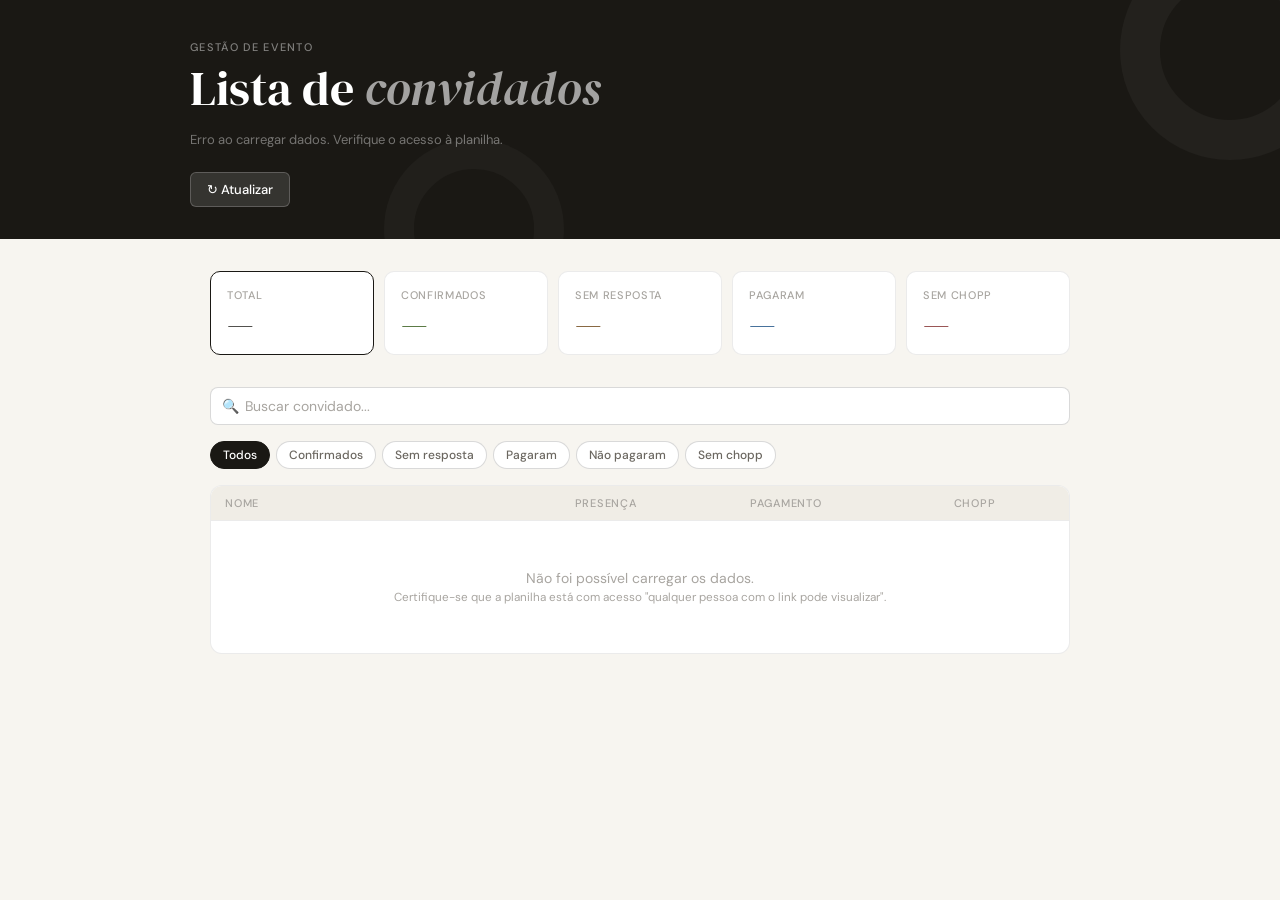
==== convidados.html @ ced41379 "Add files via upload" ====
<!DOCTYPE html>
<html lang="pt-BR">
<head>
  <meta charset="UTF-8" />
  <meta name="viewport" content="width=device-width, initial-scale=1.0" />
  <title>Painel de Convidados</title>
  <link href="https://fonts.googleapis.com/css2?family=DM+Serif+Display:ital@0;1&family=DM+Sans:wght@300;400;500&display=swap" rel="stylesheet" />
  <style>
    *, *::before, *::after { box-sizing: border-box; margin: 0; padding: 0; }

    :root {
      --bg: #F7F5F0;
      --surface: #FFFFFF;
      --surface2: #F0EDE6;
      --text: #1A1814;
      --text2: #6B6760;
      --text3: #A8A5A0;
      --border: rgba(0,0,0,0.08);
      --border2: rgba(0,0,0,0.15);
      --green-bg: #EAF3DE;
      --green-text: #27500A;
      --amber-bg: #FAEEDA;
      --amber-text: #633806;
      --blue-bg: #E6F1FB;
      --blue-text: #0C447C;
      --red-bg: #FCEBEB;
      --red-text: #791F1F;
      --accent: #1A1814;
    }

    body {
      font-family: 'DM Sans', sans-serif;
      background: var(--bg);
      color: var(--text);
      min-height: 100vh;
      padding: 0;
    }

    header {
      background: var(--accent);
      padding: 2.5rem 2rem 2rem;
      position: relative;
      overflow: hidden;
    }

    header::before {
      content: '';
      position: absolute;
      top: -60px; right: -60px;
      width: 220px; height: 220px;
      border-radius: 50%;
      border: 40px solid rgba(255,255,255,0.04);
    }

    header::after {
      content: '';
      position: absolute;
      bottom: -80px; left: 30%;
      width: 180px; height: 180px;
      border-radius: 50%;
      border: 30px solid rgba(255,255,255,0.03);
    }

    .header-inner {
      max-width: 900px;
      margin: 0 auto;
      position: relative;
      z-index: 1;
    }

    .header-tag {
      font-size: 11px;
      font-weight: 500;
      letter-spacing: 0.12em;
      text-transform: uppercase;
      color: rgba(255,255,255,0.45);
      margin-bottom: 0.5rem;
    }

    header h1 {
      font-family: 'DM Serif Display', serif;
      font-size: clamp(2rem, 5vw, 3rem);
      color: #fff;
      font-weight: 400;
      line-height: 1.1;
    }

    header h1 em {
      font-style: italic;
      color: rgba(255,255,255,0.6);
    }

    .header-meta {
      margin-top: 1rem;
      font-size: 13px;
      color: rgba(255,255,255,0.4);
    }

    .header-actions {
      margin-top: 1.5rem;
      display: flex;
      gap: 8px;
      flex-wrap: wrap;
    }

    .btn {
      display: inline-flex;
      align-items: center;
      gap: 6px;
      font-family: 'DM Sans', sans-serif;
      font-size: 13px;
      font-weight: 500;
      padding: 8px 16px;
      border-radius: 6px;
      border: none;
      cursor: pointer;
      transition: opacity 0.15s, transform 0.1s;
    }
    .btn:active { transform: scale(0.98); }

    .btn-light {
      background: rgba(255,255,255,0.12);
      color: #fff;
      border: 1px solid rgba(255,255,255,0.2);
    }
    .btn-light:hover { background: rgba(255,255,255,0.18); }

    main {
      max-width: 900px;
      margin: 0 auto;
      padding: 2rem 1.25rem 4rem;
    }

    .stats {
      display: grid;
      grid-template-columns: repeat(auto-fit, minmax(130px, 1fr));
      gap: 10px;
      margin-bottom: 2rem;
    }

    .stat {
      background: var(--surface);
      border: 1px solid var(--border);
      border-radius: 10px;
      padding: 1rem 1rem 0.875rem;
      cursor: pointer;
      transition: border-color 0.15s, transform 0.1s;
    }
    .stat:hover { border-color: var(--border2); }
    .stat:active { transform: scale(0.98); }
    .stat.active { border-color: var(--accent); border-width: 1.5px; }

    .stat-label {
      font-size: 11px;
      font-weight: 500;
      letter-spacing: 0.06em;
      text-transform: uppercase;
      color: var(--text3);
      margin-bottom: 6px;
    }

    .stat-num {
      font-family: 'DM Serif Display', serif;
      font-size: 2rem;
      font-weight: 400;
      color: var(--text);
      line-height: 1;
    }

    .stat-sub {
      font-size: 11px;
      color: var(--text3);
      margin-top: 4px;
    }

    .stat.s-confirmados .stat-num { color: #27500A; }
    .stat.s-pendentes .stat-num { color: #633806; }
    .stat.s-pagaram .stat-num { color: #0C447C; }
    .stat.s-semchopp .stat-num { color: #791F1F; }

    .filters {
      display: flex;
      gap: 6px;
      flex-wrap: wrap;
      margin-bottom: 1rem;
    }

    .filter-btn {
      font-family: 'DM Sans', sans-serif;
      font-size: 12px;
      font-weight: 500;
      padding: 5px 12px;
      border-radius: 20px;
      border: 1px solid var(--border2);
      background: var(--surface);
      color: var(--text2);
      cursor: pointer;
      transition: all 0.15s;
    }
    .filter-btn:hover { border-color: var(--accent); color: var(--accent); }
    .filter-btn.active {
      background: var(--accent);
      color: #fff;
      border-color: var(--accent);
    }

    .search-wrap {
      margin-bottom: 1rem;
      position: relative;
    }

    .search-icon {
      position: absolute;
      left: 12px;
      top: 50%;
      transform: translateY(-50%);
      color: var(--text3);
      font-size: 14px;
      pointer-events: none;
    }

    #search {
      width: 100%;
      padding: 9px 12px 9px 34px;
      font-family: 'DM Sans', sans-serif;
      font-size: 14px;
      border: 1px solid var(--border2);
      border-radius: 8px;
      background: var(--surface);
      color: var(--text);
      outline: none;
      transition: border-color 0.15s;
    }
    #search:focus { border-color: var(--accent); }
    #search::placeholder { color: var(--text3); }

    .table-wrap {
      background: var(--surface);
      border: 1px solid var(--border);
      border-radius: 12px;
      overflow: hidden;
    }

    table {
      width: 100%;
      border-collapse: collapse;
      table-layout: fixed;
    }

    thead tr {
      background: var(--surface2);
      border-bottom: 1px solid var(--border);
    }

    th {
      text-align: left;
      padding: 10px 14px;
      font-size: 11px;
      font-weight: 500;
      letter-spacing: 0.07em;
      text-transform: uppercase;
      color: var(--text3);
    }
    th:not(:first-child) { text-align: center; }

    td {
      padding: 11px 14px;
      font-size: 14px;
      border-bottom: 1px solid var(--border);
      color: var(--text);
      overflow: hidden;
      text-overflow: ellipsis;
      white-space: nowrap;
    }
    td:not(:first-child) { text-align: center; }
    tr:last-child td { border-bottom: none; }
    tr:hover td { background: var(--surface2); }

    .badge {
      display: inline-block;
      font-size: 11px;
      font-weight: 500;
      padding: 3px 9px;
      border-radius: 20px;
    }

    .badge-green { background: var(--green-bg); color: var(--green-text); }
    .badge-amber { background: var(--amber-bg); color: var(--amber-text); }
    .badge-blue  { background: var(--blue-bg);  color: var(--blue-text);  }
    .badge-red   { background: var(--red-bg);   color: var(--red-text);   }
    .badge-gray  { background: var(--surface2); color: var(--text3);      }

    .empty {
      padding: 3rem;
      text-align: center;
      color: var(--text3);
      font-size: 14px;
    }

    .footer-info {
      margin-top: 10px;
      font-size: 11px;
      color: var(--text3);
      text-align: right;
    }

    @keyframes fadeIn {
      from { opacity: 0; transform: translateY(8px); }
      to   { opacity: 1; transform: translateY(0); }
    }
    .anim { animation: fadeIn 0.35s ease both; }

    @media (max-width: 600px) {
      .stats { grid-template-columns: repeat(3, 1fr); }
      th:nth-child(4), td:nth-child(4) { display: none; }
    }
  </style>
</head>
<body>

<header>
  <div class="header-inner">
    <div class="header-tag">Gestão de evento</div>
    <h1>Lista de <em>convidados</em></h1>
    <div class="header-meta" id="header-meta">Carregando dados...</div>
    <div class="header-actions">
      <button class="btn btn-light" onclick="loadData()">&#8635; Atualizar</button>
    </div>
  </div>
</header>

<main>
  <div class="stats" id="stats">
    <div class="stat active" onclick="setFiltro('todos')" data-f="todos">
      <div class="stat-label">Total</div>
      <div class="stat-num" id="sn-total">—</div>
    </div>
    <div class="stat s-confirmados" onclick="setFiltro('confirmados')" data-f="confirmados">
      <div class="stat-label">Confirmados</div>
      <div class="stat-num" id="sn-confirmados">—</div>
    </div>
    <div class="stat s-pendentes" onclick="setFiltro('pendentes')" data-f="pendentes">
      <div class="stat-label">Sem resposta</div>
      <div class="stat-num" id="sn-pendentes">—</div>
    </div>
    <div class="stat s-pagaram" onclick="setFiltro('pagaram')" data-f="pagaram">
      <div class="stat-label">Pagaram</div>
      <div class="stat-num" id="sn-pagaram">—</div>
    </div>
    <div class="stat s-semchopp" onclick="setFiltro('semchopp')" data-f="semchopp">
      <div class="stat-label">Sem chopp</div>
      <div class="stat-num" id="sn-semchopp">—</div>
    </div>
  </div>

  <div class="search-wrap">
    <span class="search-icon">&#128269;</span>
    <input type="text" id="search" placeholder="Buscar convidado..." oninput="renderTabela()" />
  </div>

  <div class="filters" id="filtros">
    <button class="filter-btn active" onclick="setFiltro('todos')" data-f="todos">Todos</button>
    <button class="filter-btn" onclick="setFiltro('confirmados')" data-f="confirmados">Confirmados</button>
    <button class="filter-btn" onclick="setFiltro('pendentes')" data-f="pendentes">Sem resposta</button>
    <button class="filter-btn" onclick="setFiltro('pagaram')" data-f="pagaram">Pagaram</button>
    <button class="filter-btn" onclick="setFiltro('nao-pagaram')" data-f="nao-pagaram">Não pagaram</button>
    <button class="filter-btn" onclick="setFiltro('semchopp')" data-f="semchopp">Sem chopp</button>
  </div>

  <div class="table-wrap">
    <table>
      <thead>
        <tr>
          <th style="width:36%;">Nome</th>
          <th style="width:20%;">Presença</th>
          <th style="width:22%;">Pagamento</th>
          <th style="width:22%;">Chopp</th>
        </tr>
      </thead>
      <tbody id="tbody">
        <tr><td colspan="4" class="empty">Carregando...</td></tr>
      </tbody>
    </table>
  </div>

  <div class="footer-info" id="footer-info"></div>
</main>

<script>
  const SHEET_ID = '13nvmfaI0ttiaVG7Ej7gcd44cclo6K7OfmatoO9oqkSA';
  const SHEET_NAME = 'Convidados';
  const COL_PRESENCA = 'Presença';
  const COL_PAGAMENTO = 'Status pagamento';
  const COL_CHOPP = 'Bebe chopp';

  let todos = [];
  let filtroAtual = 'todos';

  const normStr = v => (v||'').toString().toLowerCase().trim();
  const isConfirmado = r => ['sim','confirmado','confirmada','yes','s','1'].includes(normStr(r[COL_PRESENCA]));
  const isRecusou = r => ['não','nao','no','n','0','recusou','recusado'].includes(normStr(r[COL_PRESENCA]));
  const isPendente = r => !isConfirmado(r) && !isRecusou(r);
  const isPagou = r => ['sim','pago','pag','yes','s','1','realizado','efetuado'].includes(normStr(r[COL_PAGAMENTO]));
  const isNaoPagou = r => ['não','nao','no','n','0','pendente'].includes(normStr(r[COL_PAGAMENTO]));
  const isSemChopp = r => ['não','nao','no','n','0'].includes(normStr(r[COL_CHOPP]));

  function badgePresenca(val) {
    const v = normStr(val);
    if (!v) return '<span class="badge badge-gray">—</span>';
    if (['sim','confirmado','confirmada','yes','s','1'].includes(v)) return '<span class="badge badge-green">Confirmado</span>';
    if (['não','nao','no','n','0','recusou','recusado'].includes(v)) return '<span class="badge badge-red">Não vai</span>';
    return '<span class="badge badge-amber">Sem resposta</span>';
  }

  function badgePagamento(val) {
    const v = normStr(val);
    if (!v) return '<span class="badge badge-gray">—</span>';
    if (['sim','pago','pag','yes','s','1','realizado','efetuado'].includes(v)) return '<span class="badge badge-blue">Pago</span>';
    if (['não','nao','no','n','0','pendente'].includes(v)) return '<span class="badge badge-red">Pendente</span>';
    return `<span class="badge badge-gray">${val}</span>`;
  }

  function badgeChopp(val) {
    const v = normStr(val);
    if (!v) return '<span class="badge badge-gray">—</span>';
    if (['não','nao','no','n','0'].includes(v)) return '<span class="badge badge-red">Não bebe</span>';
    if (['sim','yes','s','1'].includes(v)) return '<span class="badge badge-green">Sim</span>';
    return `<span class="badge badge-gray">${val}</span>`;
  }

  function setFiltro(f) {
    filtroAtual = f;
    document.querySelectorAll('[data-f]').forEach(el => {
      el.classList.toggle('active', el.dataset.f === f);
    });
    renderTabela();
  }

  function renderTabela() {
    const busca = document.getElementById('search').value.toLowerCase().trim();
    let dados = todos;

    if (filtroAtual === 'confirmados') dados = dados.filter(isConfirmado);
    else if (filtroAtual === 'pendentes') dados = dados.filter(isPendente);
    else if (filtroAtual === 'pagaram') dados = dados.filter(isPagou);
    else if (filtroAtual === 'nao-pagaram') dados = dados.filter(isNaoPagou);
    else if (filtroAtual === 'semchopp') dados = dados.filter(isSemChopp);

    if (busca) {
      dados = dados.filter(r => Object.values(r).some(v => (v||'').toString().toLowerCase().includes(busca)));
    }

    const colNome = Object.keys(todos[0] || {})[0] || 'Nome';
    const tbody = document.getElementById('tbody');

    if (!dados.length) {
      tbody.innerHTML = '<tr><td colspan="4" class="empty">Nenhum convidado encontrado</td></tr>';
      return;
    }

    tbody.innerHTML = dados.map(r => `
      <tr>
        <td title="${r[colNome]||''}">${r[colNome]||'—'}</td>
        <td>${badgePresenca(r[COL_PRESENCA])}</td>
        <td>${badgePagamento(r[COL_PAGAMENTO])}</td>
        <td>${badgeChopp(r[COL_CHOPP])}</td>
      </tr>`).join('');
  }

  async function loadData() {
    document.getElementById('header-meta').textContent = 'Atualizando...';
    const url = `https://docs.google.com/spreadsheets/d/${SHEET_ID}/gviz/tq?tqx=out:json&sheet=${encodeURIComponent(SHEET_NAME)}`;
    try {
      const res = await fetch(url);
      const text = await res.text();
      const json = JSON.parse(text.match(/google\.visualization\.Query\.setResponse\(([\s\S]*)\)/)[1]);
      const cols = json.table.cols.map(c => c.label);
      todos = json.table.rows
        .map(r => {
          const obj = {};
          r.c.forEach((cell, i) => { obj[cols[i]] = cell ? cell.v : ''; });
          return obj;
        })
        .filter(r => Object.values(r).some(v => v !== ''));

      document.getElementById('sn-total').textContent = todos.length;
      document.getElementById('sn-confirmados').textContent = todos.filter(isConfirmado).length;
      document.getElementById('sn-pendentes').textContent = todos.filter(isPendente).length;
      document.getElementById('sn-pagaram').textContent = todos.filter(isPagou).length;
      document.getElementById('sn-semchopp').textContent = todos.filter(isSemChopp).length;

      document.getElementById('header-meta').textContent = `${todos.length} convidados · Planilha sincronizada`;
      document.getElementById('footer-info').textContent = 'Atualizado em ' + new Date().toLocaleString('pt-BR');
      renderTabela();
    } catch (e) {
      document.getElementById('header-meta').textContent = 'Erro ao carregar dados. Verifique o acesso à planilha.';
      document.getElementById('tbody').innerHTML = '<tr><td colspan="4" class="empty">Não foi possível carregar os dados.<br><small>Certifique-se que a planilha está com acesso "qualquer pessoa com o link pode visualizar".</small></td></tr>';
    }
  }

  loadData();
</script>
</body>
</html>
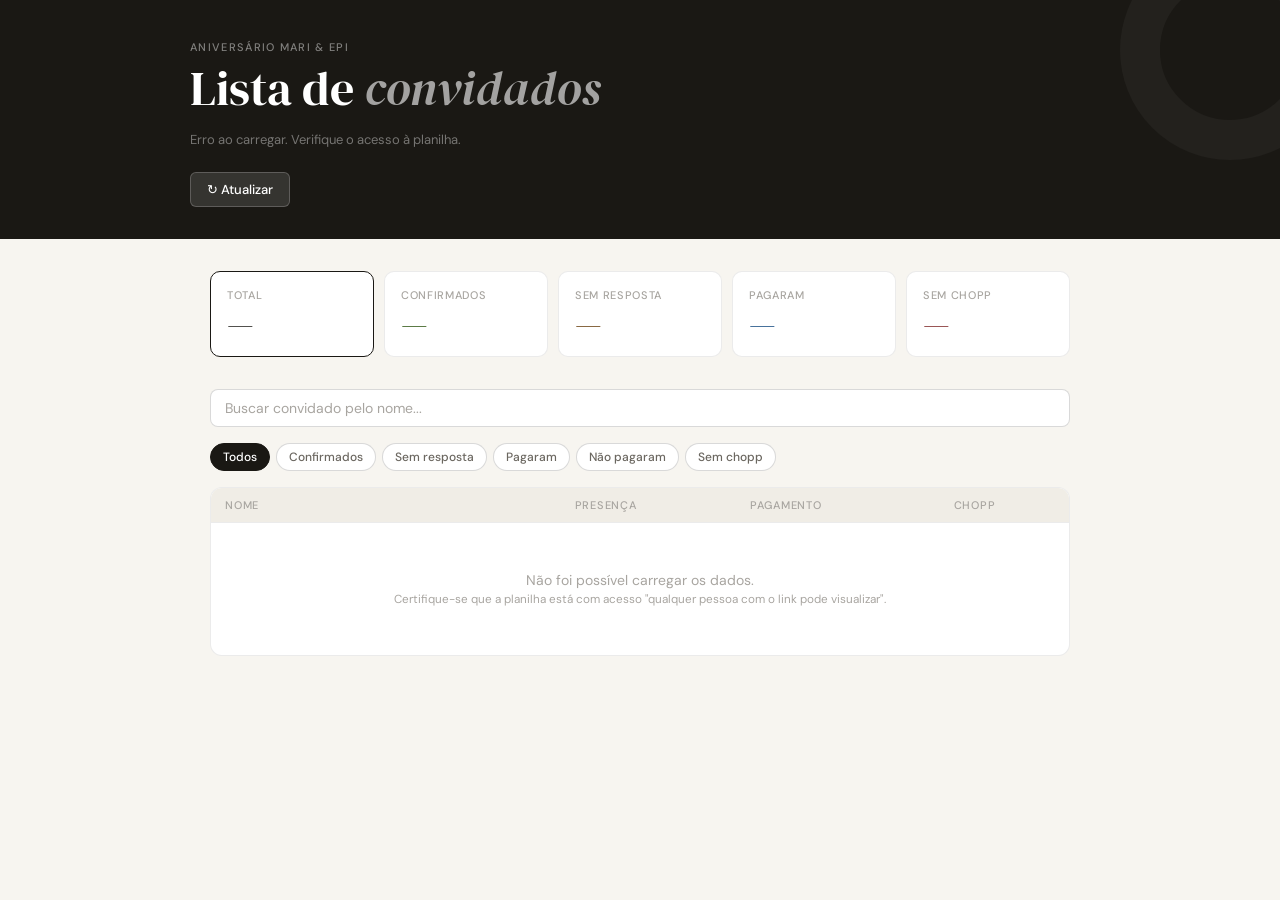
==== commit 4a96cbf0: "Update convidados.html" ====
--- a/convidados.html
+++ b/convidados.html
@@ -7,309 +7,66 @@
   <link href="https://fonts.googleapis.com/css2?family=DM+Serif+Display:ital@0;1&family=DM+Sans:wght@300;400;500&display=swap" rel="stylesheet" />
   <style>
     *, *::before, *::after { box-sizing: border-box; margin: 0; padding: 0; }
-
     :root {
-      --bg: #F7F5F0;
-      --surface: #FFFFFF;
-      --surface2: #F0EDE6;
-      --text: #1A1814;
-      --text2: #6B6760;
-      --text3: #A8A5A0;
-      --border: rgba(0,0,0,0.08);
-      --border2: rgba(0,0,0,0.15);
-      --green-bg: #EAF3DE;
-      --green-text: #27500A;
-      --amber-bg: #FAEEDA;
-      --amber-text: #633806;
-      --blue-bg: #E6F1FB;
-      --blue-text: #0C447C;
-      --red-bg: #FCEBEB;
-      --red-text: #791F1F;
+      --bg: #F7F5F0; --surface: #FFFFFF; --surface2: #F0EDE6;
+      --text: #1A1814; --text2: #6B6760; --text3: #A8A5A0;
+      --border: rgba(0,0,0,0.08); --border2: rgba(0,0,0,0.15);
+      --green-bg: #EAF3DE; --green-text: #27500A;
+      --amber-bg: #FAEEDA; --amber-text: #633806;
+      --blue-bg:  #E6F1FB; --blue-text:  #0C447C;
+      --red-bg:   #FCEBEB; --red-text:   #791F1F;
       --accent: #1A1814;
     }
-
-    body {
-      font-family: 'DM Sans', sans-serif;
-      background: var(--bg);
-      color: var(--text);
-      min-height: 100vh;
-      padding: 0;
-    }
-
-    header {
-      background: var(--accent);
-      padding: 2.5rem 2rem 2rem;
-      position: relative;
-      overflow: hidden;
-    }
-
-    header::before {
-      content: '';
-      position: absolute;
-      top: -60px; right: -60px;
-      width: 220px; height: 220px;
-      border-radius: 50%;
-      border: 40px solid rgba(255,255,255,0.04);
-    }
-
-    header::after {
-      content: '';
-      position: absolute;
-      bottom: -80px; left: 30%;
-      width: 180px; height: 180px;
-      border-radius: 50%;
-      border: 30px solid rgba(255,255,255,0.03);
-    }
-
-    .header-inner {
-      max-width: 900px;
-      margin: 0 auto;
-      position: relative;
-      z-index: 1;
-    }
-
-    .header-tag {
-      font-size: 11px;
-      font-weight: 500;
-      letter-spacing: 0.12em;
-      text-transform: uppercase;
-      color: rgba(255,255,255,0.45);
-      margin-bottom: 0.5rem;
-    }
-
-    header h1 {
-      font-family: 'DM Serif Display', serif;
-      font-size: clamp(2rem, 5vw, 3rem);
-      color: #fff;
-      font-weight: 400;
-      line-height: 1.1;
-    }
-
-    header h1 em {
-      font-style: italic;
-      color: rgba(255,255,255,0.6);
-    }
-
-    .header-meta {
-      margin-top: 1rem;
-      font-size: 13px;
-      color: rgba(255,255,255,0.4);
-    }
-
-    .header-actions {
-      margin-top: 1.5rem;
-      display: flex;
-      gap: 8px;
-      flex-wrap: wrap;
-    }
-
-    .btn {
-      display: inline-flex;
-      align-items: center;
-      gap: 6px;
-      font-family: 'DM Sans', sans-serif;
-      font-size: 13px;
-      font-weight: 500;
-      padding: 8px 16px;
-      border-radius: 6px;
-      border: none;
-      cursor: pointer;
-      transition: opacity 0.15s, transform 0.1s;
-    }
+    body { font-family: 'DM Sans', sans-serif; background: var(--bg); color: var(--text); min-height: 100vh; }
+    header { background: var(--accent); padding: 2.5rem 2rem 2rem; position: relative; overflow: hidden; }
+    header::before { content: ''; position: absolute; top: -60px; right: -60px; width: 220px; height: 220px; border-radius: 50%; border: 40px solid rgba(255,255,255,0.04); }
+    .header-inner { max-width: 900px; margin: 0 auto; position: relative; z-index: 1; }
+    .header-tag { font-size: 11px; font-weight: 500; letter-spacing: 0.12em; text-transform: uppercase; color: rgba(255,255,255,0.45); margin-bottom: 0.5rem; }
+    header h1 { font-family: 'DM Serif Display', serif; font-size: clamp(2rem, 5vw, 3rem); color: #fff; font-weight: 400; line-height: 1.1; }
+    header h1 em { font-style: italic; color: rgba(255,255,255,0.6); }
+    .header-meta { margin-top: 1rem; font-size: 13px; color: rgba(255,255,255,0.4); }
+    .header-actions { margin-top: 1.5rem; }
+    .btn { display: inline-flex; align-items: center; gap: 6px; font-family: 'DM Sans', sans-serif; font-size: 13px; font-weight: 500; padding: 8px 16px; border-radius: 6px; border: none; cursor: pointer; transition: transform 0.1s; }
     .btn:active { transform: scale(0.98); }
-
-    .btn-light {
-      background: rgba(255,255,255,0.12);
-      color: #fff;
-      border: 1px solid rgba(255,255,255,0.2);
-    }
+    .btn-light { background: rgba(255,255,255,0.12); color: #fff; border: 1px solid rgba(255,255,255,0.2); }
     .btn-light:hover { background: rgba(255,255,255,0.18); }
-
-    main {
-      max-width: 900px;
-      margin: 0 auto;
-      padding: 2rem 1.25rem 4rem;
-    }
-
-    .stats {
-      display: grid;
-      grid-template-columns: repeat(auto-fit, minmax(130px, 1fr));
-      gap: 10px;
-      margin-bottom: 2rem;
-    }
-
-    .stat {
-      background: var(--surface);
-      border: 1px solid var(--border);
-      border-radius: 10px;
-      padding: 1rem 1rem 0.875rem;
-      cursor: pointer;
-      transition: border-color 0.15s, transform 0.1s;
-    }
+    main { max-width: 900px; margin: 0 auto; padding: 2rem 1.25rem 4rem; }
+    .stats { display: grid; grid-template-columns: repeat(auto-fit, minmax(130px, 1fr)); gap: 10px; margin-bottom: 2rem; }
+    .stat { background: var(--surface); border: 1px solid var(--border); border-radius: 10px; padding: 1rem; cursor: pointer; transition: border-color 0.15s, transform 0.1s; }
     .stat:hover { border-color: var(--border2); }
     .stat:active { transform: scale(0.98); }
     .stat.active { border-color: var(--accent); border-width: 1.5px; }
-
-    .stat-label {
-      font-size: 11px;
-      font-weight: 500;
-      letter-spacing: 0.06em;
-      text-transform: uppercase;
-      color: var(--text3);
-      margin-bottom: 6px;
-    }
-
-    .stat-num {
-      font-family: 'DM Serif Display', serif;
-      font-size: 2rem;
-      font-weight: 400;
-      color: var(--text);
-      line-height: 1;
-    }
-
-    .stat-sub {
-      font-size: 11px;
-      color: var(--text3);
-      margin-top: 4px;
-    }
-
+    .stat-label { font-size: 11px; font-weight: 500; letter-spacing: 0.06em; text-transform: uppercase; color: var(--text3); margin-bottom: 6px; }
+    .stat-num { font-family: 'DM Serif Display', serif; font-size: 2rem; font-weight: 400; line-height: 1; }
     .stat.s-confirmados .stat-num { color: #27500A; }
-    .stat.s-pendentes .stat-num { color: #633806; }
-    .stat.s-pagaram .stat-num { color: #0C447C; }
-    .stat.s-semchopp .stat-num { color: #791F1F; }
-
-    .filters {
-      display: flex;
-      gap: 6px;
-      flex-wrap: wrap;
-      margin-bottom: 1rem;
-    }
-
-    .filter-btn {
-      font-family: 'DM Sans', sans-serif;
-      font-size: 12px;
-      font-weight: 500;
-      padding: 5px 12px;
-      border-radius: 20px;
-      border: 1px solid var(--border2);
-      background: var(--surface);
-      color: var(--text2);
-      cursor: pointer;
-      transition: all 0.15s;
-    }
+    .stat.s-pendentes   .stat-num { color: #633806; }
+    .stat.s-pagaram     .stat-num { color: #0C447C; }
+    .stat.s-semchopp    .stat-num { color: #791F1F; }
+    .filters { display: flex; gap: 6px; flex-wrap: wrap; margin-bottom: 1rem; }
+    .filter-btn { font-family: 'DM Sans', sans-serif; font-size: 12px; font-weight: 500; padding: 5px 12px; border-radius: 20px; border: 1px solid var(--border2); background: var(--surface); color: var(--text2); cursor: pointer; transition: all 0.15s; }
     .filter-btn:hover { border-color: var(--accent); color: var(--accent); }
-    .filter-btn.active {
-      background: var(--accent);
-      color: #fff;
-      border-color: var(--accent);
-    }
-
-    .search-wrap {
-      margin-bottom: 1rem;
-      position: relative;
-    }
-
-    .search-icon {
-      position: absolute;
-      left: 12px;
-      top: 50%;
-      transform: translateY(-50%);
-      color: var(--text3);
-      font-size: 14px;
-      pointer-events: none;
-    }
-
-    #search {
-      width: 100%;
-      padding: 9px 12px 9px 34px;
-      font-family: 'DM Sans', sans-serif;
-      font-size: 14px;
-      border: 1px solid var(--border2);
-      border-radius: 8px;
-      background: var(--surface);
-      color: var(--text);
-      outline: none;
-      transition: border-color 0.15s;
-    }
+    .filter-btn.active { background: var(--accent); color: #fff; border-color: var(--accent); }
+    .search-wrap { margin-bottom: 1rem; position: relative; }
+    #search { width: 100%; padding: 9px 12px 9px 14px; font-family: 'DM Sans', sans-serif; font-size: 14px; border: 1px solid var(--border2); border-radius: 8px; background: var(--surface); color: var(--text); outline: none; transition: border-color 0.15s; }
     #search:focus { border-color: var(--accent); }
     #search::placeholder { color: var(--text3); }
-
-    .table-wrap {
-      background: var(--surface);
-      border: 1px solid var(--border);
-      border-radius: 12px;
-      overflow: hidden;
-    }
-
-    table {
-      width: 100%;
-      border-collapse: collapse;
-      table-layout: fixed;
-    }
-
-    thead tr {
-      background: var(--surface2);
-      border-bottom: 1px solid var(--border);
-    }
-
-    th {
-      text-align: left;
-      padding: 10px 14px;
-      font-size: 11px;
-      font-weight: 500;
-      letter-spacing: 0.07em;
-      text-transform: uppercase;
-      color: var(--text3);
-    }
+    .table-wrap { background: var(--surface); border: 1px solid var(--border); border-radius: 12px; overflow: hidden; }
+    table { width: 100%; border-collapse: collapse; table-layout: fixed; }
+    thead tr { background: var(--surface2); border-bottom: 1px solid var(--border); }
+    th { text-align: left; padding: 10px 14px; font-size: 11px; font-weight: 500; letter-spacing: 0.07em; text-transform: uppercase; color: var(--text3); }
     th:not(:first-child) { text-align: center; }
-
-    td {
-      padding: 11px 14px;
-      font-size: 14px;
-      border-bottom: 1px solid var(--border);
-      color: var(--text);
-      overflow: hidden;
-      text-overflow: ellipsis;
-      white-space: nowrap;
-    }
+    td { padding: 11px 14px; font-size: 14px; border-bottom: 1px solid var(--border); color: var(--text); overflow: hidden; text-overflow: ellipsis; white-space: nowrap; }
     td:not(:first-child) { text-align: center; }
     tr:last-child td { border-bottom: none; }
     tr:hover td { background: var(--surface2); }
-
-    .badge {
-      display: inline-block;
-      font-size: 11px;
-      font-weight: 500;
-      padding: 3px 9px;
-      border-radius: 20px;
-    }
-
+    .badge { display: inline-block; font-size: 11px; font-weight: 500; padding: 3px 9px; border-radius: 20px; }
     .badge-green { background: var(--green-bg); color: var(--green-text); }
     .badge-amber { background: var(--amber-bg); color: var(--amber-text); }
     .badge-blue  { background: var(--blue-bg);  color: var(--blue-text);  }
     .badge-red   { background: var(--red-bg);   color: var(--red-text);   }
     .badge-gray  { background: var(--surface2); color: var(--text3);      }
-
-    .empty {
-      padding: 3rem;
-      text-align: center;
-      color: var(--text3);
-      font-size: 14px;
-    }
-
-    .footer-info {
-      margin-top: 10px;
-      font-size: 11px;
-      color: var(--text3);
-      text-align: right;
-    }
-
-    @keyframes fadeIn {
-      from { opacity: 0; transform: translateY(8px); }
-      to   { opacity: 1; transform: translateY(0); }
-    }
-    .anim { animation: fadeIn 0.35s ease both; }
-
+    .empty { padding: 3rem; text-align: center; color: var(--text3); font-size: 14px; }
+    .footer-info { margin-top: 10px; font-size: 11px; color: var(--text3); text-align: right; }
     @media (max-width: 600px) {
       .stats { grid-template-columns: repeat(3, 1fr); }
       th:nth-child(4), td:nth-child(4) { display: none; }
@@ -320,7 +77,7 @@
 
 <header>
   <div class="header-inner">
-    <div class="header-tag">Gestão de evento</div>
+    <div class="header-tag">Aniversário Mari &amp; Epi</div>
     <h1>Lista de <em>convidados</em></h1>
     <div class="header-meta" id="header-meta">Carregando dados...</div>
     <div class="header-actions">
@@ -330,7 +87,7 @@
 </header>
 
 <main>
-  <div class="stats" id="stats">
+  <div class="stats">
     <div class="stat active" onclick="setFiltro('todos')" data-f="todos">
       <div class="stat-label">Total</div>
       <div class="stat-num" id="sn-total">—</div>
@@ -354,11 +111,10 @@
   </div>
 
   <div class="search-wrap">
-    <span class="search-icon">&#128269;</span>
-    <input type="text" id="search" placeholder="Buscar convidado..." oninput="renderTabela()" />
-  </div>
-
-  <div class="filters" id="filtros">
+    <input type="text" id="search" placeholder="Buscar convidado pelo nome..." oninput="renderTabela()" />
+  </div>
+
+  <div class="filters">
     <button class="filter-btn active" onclick="setFiltro('todos')" data-f="todos">Todos</button>
     <button class="filter-btn" onclick="setFiltro('confirmados')" data-f="confirmados">Confirmados</button>
     <button class="filter-btn" onclick="setFiltro('pendentes')" data-f="pendentes">Sem resposta</button>
@@ -382,77 +138,77 @@
       </tbody>
     </table>
   </div>
-
   <div class="footer-info" id="footer-info"></div>
 </main>
 
 <script>
-  const SHEET_ID = '13nvmfaI0ttiaVG7Ej7gcd44cclo6K7OfmatoO9oqkSA';
+  const SHEET_ID   = '13nvmfaI0ttiaVG7Ej7gcd44cclo6K7OfmatoO9oqkSA';
   const SHEET_NAME = 'Convidados';
-  const COL_PRESENCA = 'Presença';
-  const COL_PAGAMENTO = 'Status pagamento';
-  const COL_CHOPP = 'Bebe chopp';
+
+  // Nomes EXATOS das colunas na planilha
+  const COL_NOME     = 'NOMES';
+  const COL_PRESENCA = 'PRESENÇA';
+  const COL_CHOPP    = 'VAI BEBER CHOPP?';
+  const COL_PAGOU    = 'PAGOU O CHOOP';
 
   let todos = [];
   let filtroAtual = 'todos';
 
-  const normStr = v => (v||'').toString().toLowerCase().trim();
-  const isConfirmado = r => ['sim','confirmado','confirmada','yes','s','1'].includes(normStr(r[COL_PRESENCA]));
-  const isRecusou = r => ['não','nao','no','n','0','recusou','recusado'].includes(normStr(r[COL_PRESENCA]));
-  const isPendente = r => !isConfirmado(r) && !isRecusou(r);
-  const isPagou = r => ['sim','pago','pag','yes','s','1','realizado','efetuado'].includes(normStr(r[COL_PAGAMENTO]));
-  const isNaoPagou = r => ['não','nao','no','n','0','pendente'].includes(normStr(r[COL_PAGAMENTO]));
-  const isSemChopp = r => ['não','nao','no','n','0'].includes(normStr(r[COL_CHOPP]));
+  const norm = v => (v || '').toString().trim();
+
+  const isConfirmado = r => norm(r[COL_PRESENCA]) === 'Sim';
+  const isPendente   = r => norm(r[COL_PRESENCA]) === 'Não respondeu' || norm(r[COL_PRESENCA]) === '';
+  const isNaoVai     = r => norm(r[COL_PRESENCA]) === 'Não';
+  const isPagou      = r => norm(r[COL_PAGOU]) === 'Sim';
+  const isNaoPagou   = r => norm(r[COL_PAGOU]) !== 'Sim' && norm(r[COL_PAGOU]) !== '';
+  const isSemChopp   = r => norm(r[COL_CHOPP]) === 'Não' || norm(r[COL_CHOPP]) === 'Não Vai beber';
 
   function badgePresenca(val) {
-    const v = normStr(val);
-    if (!v) return '<span class="badge badge-gray">—</span>';
-    if (['sim','confirmado','confirmada','yes','s','1'].includes(v)) return '<span class="badge badge-green">Confirmado</span>';
-    if (['não','nao','no','n','0','recusou','recusado'].includes(v)) return '<span class="badge badge-red">Não vai</span>';
+    const v = norm(val);
+    if (v === 'Sim')            return '<span class="badge badge-green">Confirmado</span>';
+    if (v === 'Não')            return '<span class="badge badge-red">Não vai</span>';
+    if (v === 'Não respondeu')  return '<span class="badge badge-amber">Sem resposta</span>';
     return '<span class="badge badge-amber">Sem resposta</span>';
   }
 
-  function badgePagamento(val) {
-    const v = normStr(val);
-    if (!v) return '<span class="badge badge-gray">—</span>';
-    if (['sim','pago','pag','yes','s','1','realizado','efetuado'].includes(v)) return '<span class="badge badge-blue">Pago</span>';
-    if (['não','nao','no','n','0','pendente'].includes(v)) return '<span class="badge badge-red">Pendente</span>';
-    return `<span class="badge badge-gray">${val}</span>`;
+  function badgePagou(val) {
+    const v = norm(val);
+    if (v === 'Sim')            return '<span class="badge badge-blue">Pago</span>';
+    if (v === 'Não')            return '<span class="badge badge-red">Pendente</span>';
+    if (v === 'Não respondeu')  return '<span class="badge badge-amber">Sem resposta</span>';
+    if (v === 'Não Vai beber')  return '<span class="badge badge-gray">N/A</span>';
+    if (!v)                     return '<span class="badge badge-gray">—</span>';
+    return `<span class="badge badge-gray">${v}</span>`;
   }
 
   function badgeChopp(val) {
-    const v = normStr(val);
-    if (!v) return '<span class="badge badge-gray">—</span>';
-    if (['não','nao','no','n','0'].includes(v)) return '<span class="badge badge-red">Não bebe</span>';
-    if (['sim','yes','s','1'].includes(v)) return '<span class="badge badge-green">Sim</span>';
-    return `<span class="badge badge-gray">${val}</span>`;
+    const v = norm(val);
+    if (v === 'Sim')            return '<span class="badge badge-green">Sim</span>';
+    if (v === 'Não')            return '<span class="badge badge-red">Não bebe</span>';
+    if (v === 'Não Vai beber')  return '<span class="badge badge-red">Não bebe</span>';
+    if (v === 'Não respondeu')  return '<span class="badge badge-amber">Sem resposta</span>';
+    return '<span class="badge badge-gray">—</span>';
   }
 
   function setFiltro(f) {
     filtroAtual = f;
-    document.querySelectorAll('[data-f]').forEach(el => {
-      el.classList.toggle('active', el.dataset.f === f);
-    });
+    document.querySelectorAll('[data-f]').forEach(el => el.classList.toggle('active', el.dataset.f === f));
     renderTabela();
   }
 
   function renderTabela() {
-    const busca = document.getElementById('search').value.toLowerCase().trim();
+    const busca = (document.getElementById('search').value || '').toLowerCase().trim();
     let dados = todos;
 
-    if (filtroAtual === 'confirmados') dados = dados.filter(isConfirmado);
-    else if (filtroAtual === 'pendentes') dados = dados.filter(isPendente);
-    else if (filtroAtual === 'pagaram') dados = dados.filter(isPagou);
+    if      (filtroAtual === 'confirmados') dados = dados.filter(isConfirmado);
+    else if (filtroAtual === 'pendentes')   dados = dados.filter(isPendente);
+    else if (filtroAtual === 'pagaram')     dados = dados.filter(isPagou);
     else if (filtroAtual === 'nao-pagaram') dados = dados.filter(isNaoPagou);
-    else if (filtroAtual === 'semchopp') dados = dados.filter(isSemChopp);
-
-    if (busca) {
-      dados = dados.filter(r => Object.values(r).some(v => (v||'').toString().toLowerCase().includes(busca)));
-    }
-
-    const colNome = Object.keys(todos[0] || {})[0] || 'Nome';
+    else if (filtroAtual === 'semchopp')    dados = dados.filter(isSemChopp);
+
+    if (busca) dados = dados.filter(r => norm(r[COL_NOME]).toLowerCase().includes(busca));
+
     const tbody = document.getElementById('tbody');
-
     if (!dados.length) {
       tbody.innerHTML = '<tr><td colspan="4" class="empty">Nenhum convidado encontrado</td></tr>';
       return;
@@ -460,9 +216,9 @@
 
     tbody.innerHTML = dados.map(r => `
       <tr>
-        <td title="${r[colNome]||''}">${r[colNome]||'—'}</td>
+        <td title="${norm(r[COL_NOME])}">${norm(r[COL_NOME]) || '—'}</td>
         <td>${badgePresenca(r[COL_PRESENCA])}</td>
-        <td>${badgePagamento(r[COL_PAGAMENTO])}</td>
+        <td>${badgePagou(r[COL_PAGOU])}</td>
         <td>${badgeChopp(r[COL_CHOPP])}</td>
       </tr>`).join('');
   }
@@ -471,29 +227,30 @@
     document.getElementById('header-meta').textContent = 'Atualizando...';
     const url = `https://docs.google.com/spreadsheets/d/${SHEET_ID}/gviz/tq?tqx=out:json&sheet=${encodeURIComponent(SHEET_NAME)}`;
     try {
-      const res = await fetch(url);
+      const res  = await fetch(url);
       const text = await res.text();
       const json = JSON.parse(text.match(/google\.visualization\.Query\.setResponse\(([\s\S]*)\)/)[1]);
+
       const cols = json.table.cols.map(c => c.label);
       todos = json.table.rows
         .map(r => {
           const obj = {};
-          r.c.forEach((cell, i) => { obj[cols[i]] = cell ? cell.v : ''; });
+          r.c.forEach((cell, i) => { obj[cols[i]] = cell && cell.v !== null ? String(cell.v) : ''; });
           return obj;
         })
-        .filter(r => Object.values(r).some(v => v !== ''));
-
-      document.getElementById('sn-total').textContent = todos.length;
+        .filter(r => norm(r[COL_NOME]) !== '');
+
+      document.getElementById('sn-total').textContent       = todos.length;
       document.getElementById('sn-confirmados').textContent = todos.filter(isConfirmado).length;
-      document.getElementById('sn-pendentes').textContent = todos.filter(isPendente).length;
-      document.getElementById('sn-pagaram').textContent = todos.filter(isPagou).length;
-      document.getElementById('sn-semchopp').textContent = todos.filter(isSemChopp).length;
-
-      document.getElementById('header-meta').textContent = `${todos.length} convidados · Planilha sincronizada`;
-      document.getElementById('footer-info').textContent = 'Atualizado em ' + new Date().toLocaleString('pt-BR');
+      document.getElementById('sn-pendentes').textContent   = todos.filter(isPendente).length;
+      document.getElementById('sn-pagaram').textContent     = todos.filter(isPagou).length;
+      document.getElementById('sn-semchopp').textContent    = todos.filter(isSemChopp).length;
+
+      document.getElementById('header-meta').textContent = `${todos.length} convidados · sincronizado com a planilha`;
+      document.getElementById('footer-info').textContent = 'Última atualização: ' + new Date().toLocaleString('pt-BR');
       renderTabela();
     } catch (e) {
-      document.getElementById('header-meta').textContent = 'Erro ao carregar dados. Verifique o acesso à planilha.';
+      document.getElementById('header-meta').textContent = 'Erro ao carregar. Verifique o acesso à planilha.';
       document.getElementById('tbody').innerHTML = '<tr><td colspan="4" class="empty">Não foi possível carregar os dados.<br><small>Certifique-se que a planilha está com acesso "qualquer pessoa com o link pode visualizar".</small></td></tr>';
     }
   }
